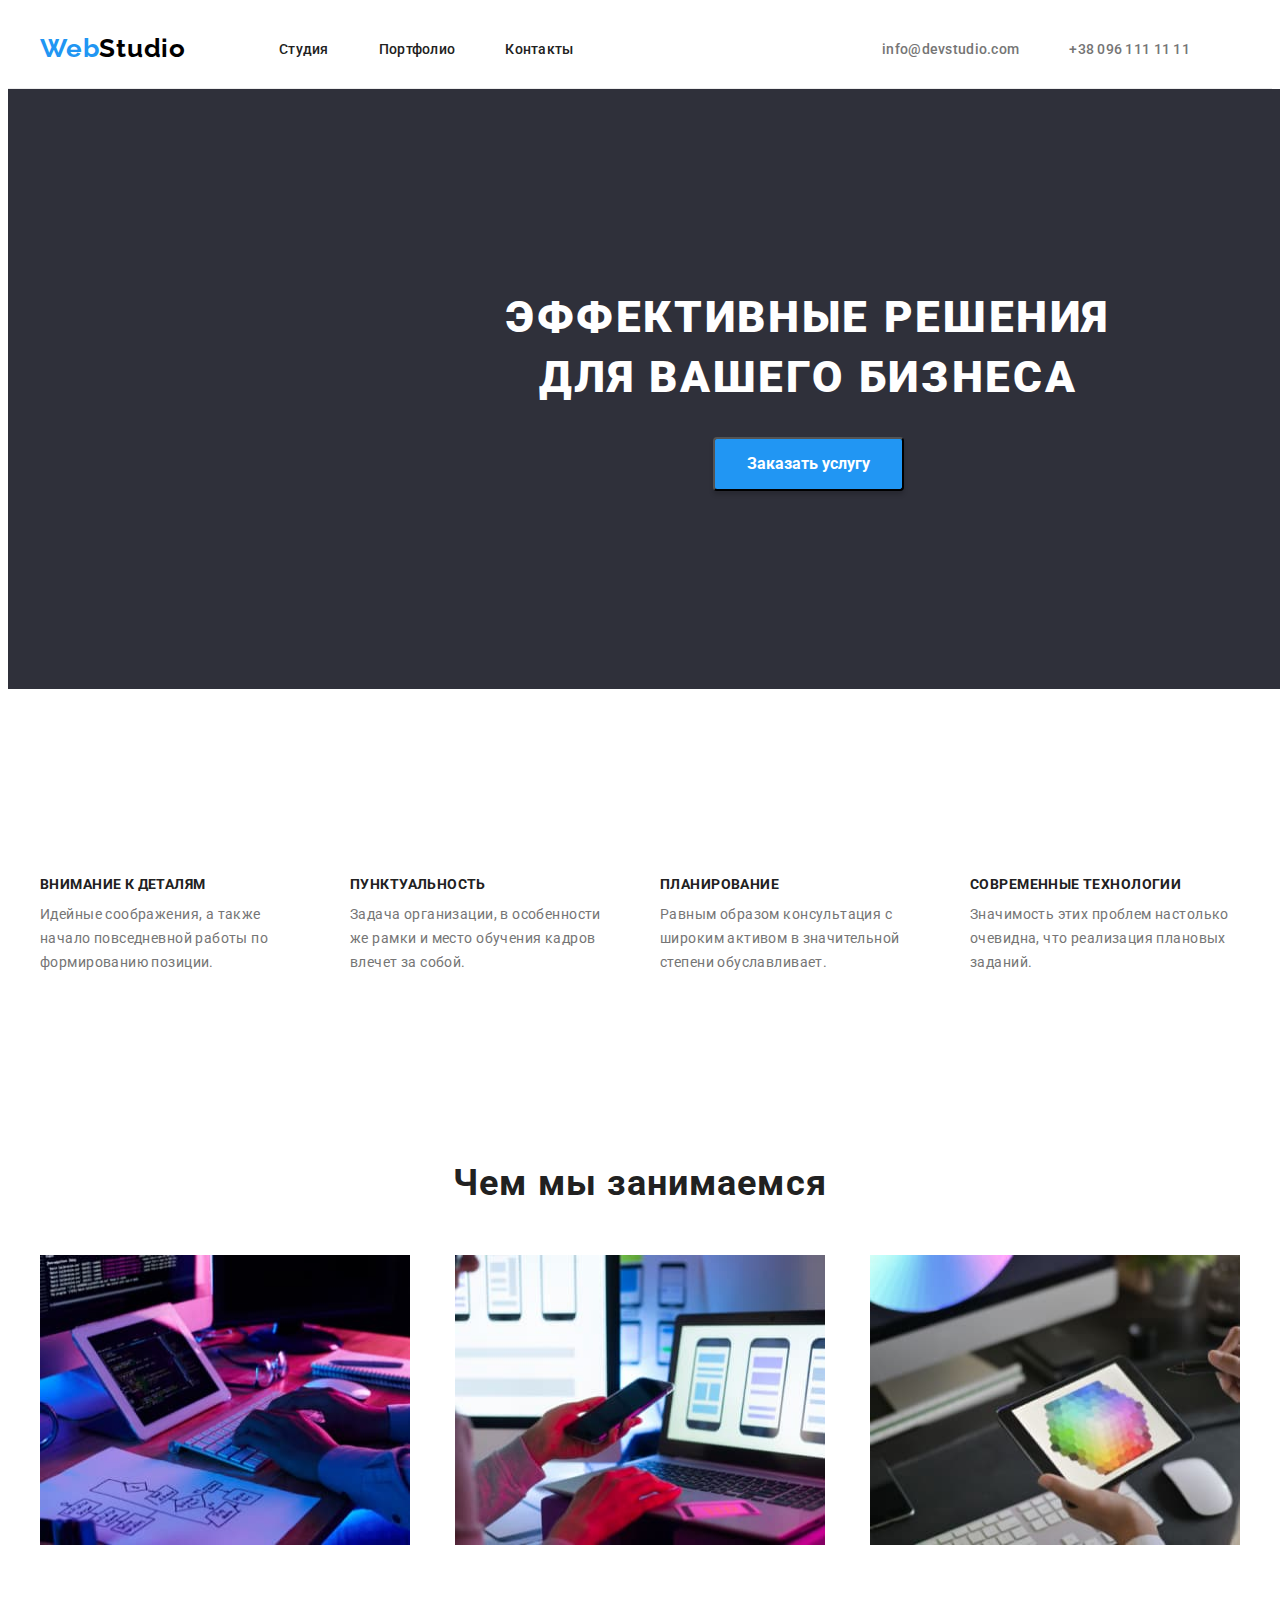
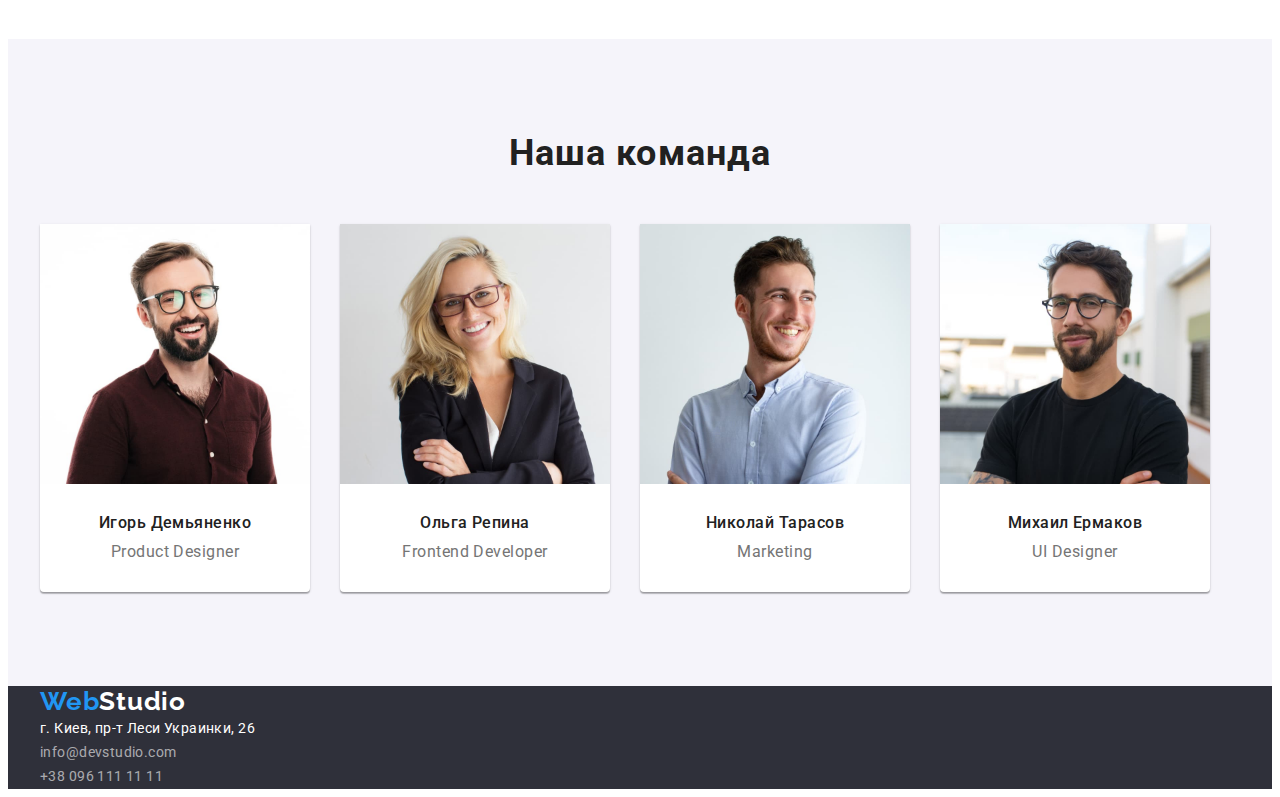
==== index.html @ c3784f4f "add some revisions" ====
<!DOCTYPE html>
<html lang="ru">
  <head>
    <meta charset="UTF-8" />
    <meta http-equiv="X-UA-Compatible" content="IE=edge" />
    <meta name="viewport" content="width=device-width, initial-scale=1.0" />
    <title>Document</title>

    <link rel="preconnect" href="https://fonts.gstatic.com" />
    <link
      href="https://fonts.googleapis.com/css2?family=Raleway:wght@700&family=Roboto:wght@400;500;700&display=swap"
      rel="stylesheet"
    />

    <link
      rel="stylesheet"
      href="https://cdnjs.cloudflare.com/ajax/libs/modern-normalize/1.1.0/modern-normalize.min.css"
      integrity="sha512-wpPYUAdjBVSE4KJnH1VR1HeZfpl1ub8YT/NKx4PuQ5NmX2tKuGu6U/JRp5y+Y8XG2tV+wKQpNHVUX03MfMFn9Q=="
      crossorigin="anonymous"
      referrerpolicy="no-referrer"
    />

    <link rel="stylesheet" href="./css/styles.css" />
  </head>

  <body class="body">
    <!---HEADER-->

    <header class="header">
      <div class="container header-container">
        <nav class="navigation header-content">
          <a class="logo" href="./index.html" lang="en"
            ><span class="logo-part">Web</span>Studio
          </a>

          <ul class="menu list">
            <li class="menu-item">
              <a class="menu-link" href="./index.html"> Студия </a>
            </li>

            <li class="menu-item">
              <a class="menu-link" href="./portfolio.html"> Портфолио </a>
            </li>

            <li class="menu-item">
              <a class="menu-link" href="">Контакты</a>
            </li>
          </ul>

          <ul class="head-info list">
            <li class="head-info-item">
              <a class="head-mail-link link" href="mailto:info@devstudio.com">
                info@devstudio.com
              </a>
            </li>

            <li class="head-info-item">
              <a class="head-tel-link link" href="tel:+380961111111">
                +38 096 111 11 11</a
              >
            </li>
          </ul>
        </nav>
      </div>
    </header>

    <!-- MAIN CONTENT-->
    <main>
      <!--HERO-->
      <section class="hero-container">
        <div class="hero-section">
          <h1 class="hero-title">Эффективные решения для вашего бизнеса</h1>
          <button class="modal-btn" type="button">Заказать услугу</button>
        </div>
      </section>

      <!---ABOUT-->
      <section class="container">
        <div class="upper-section content">
          <ul class="list upper-section-list">
            <li class="upper-section-item">
              <h3 class="title">Внимание к деталям</h3>
              <p class="subtitle">
                Идейные соображения, а также начало повседневной работы по
                формированию позиции.
              </p>
            </li>

            <li class="upper-section-item">
              <h3 class="title">Пунктуальность</h3>
              <p class="subtitle">
                Задача организации, в особенности же рамки и место обучения
                кадров влечет за собой.
              </p>
            </li>

            <li class="upper-section-item">
              <h3 class="title">Планирование</h3>
              <p class="subtitle">
                Равным образом консультация с широким активом в значительной
                степени обуславливает.
              </p>
            </li>

            <li class="upper-section-item">
              <h3 class="title">Современные технологии</h3>
              <p class="subtitle">
                Значимость этих проблем настолько очевидна, что реализация
                плановых заданий.
              </p>
            </li>
          </ul>
        </div>
      </section>

      <section class="container">
        <div class="down-section content">
          <h2 class="main-title">Чем мы занимаемся</h2>

          <ul class="list down-section-list">
            <li class="down-section-item">
              <img
                src="./images/what-we-do/whatwedo-1.jpg"
                alt="человек печатает на клавиатуре"
                width="370"
                height="290"
              />
            </li>

            <li class="down-section-item">
              <img
                src="./images/what-we-do/whatwedo-2.jpg"
                alt="человек работает с телефоном и компьютером"
                width="370"
                height="290"
              />
            </li>

            <li class="down-section-item">
              <img
                src="./images/what-we-do/whatwedo-3.jpg"
                alt="человек выбирает цвет в палитре"
                width="370"
                height="290"
              />
            </li>
          </ul>
        </div>
      </section>

      <!---OUR TEAM SECTION-->

      <section class="container our-team-container">
        <div class="content">
          <h2 class="main-title">Наша команда</h2>
          <ul class="list our-team-section">
            <li class="our-team-item">
              <img
                src="./images/our_team/igor-demyanenko.jpg"
                alt="сотрудник игорь демьяненко"
                width="270"
                height="260"
              />
              <div class="worker-details-container">
                <div>
                  <h3 class="workers-name">Игорь Демьяненко</h3>
                  <p class="work-position">Product Designer</p>
                </div>
              </div>
            </li>
            <li class="our-team-item">
              <img
                src="./images/our_team/olga-repina.jpg"
                alt="сотрудник ольга репина"
                width="270"
                height="260"
              />
              <div class="worker-details-container">
                <div>
                  <h3 class="workers-name">Ольга Репина</h3>
                  <p class="work-position">Frontend Developer</p>
                </div>
              </div>
            </li>
            <li class="our-team-item">
              <img
                src="./images/our_team/nikolai-tarasov.jpg"
                alt="сотрудник николай тарасов"
                width="270"
                height="260"
              />
              <div class="worker-details-container">
                <div>
                  <h3 class="workers-name">Николай Тарасов</h3>
                  <p class="work-position">Marketing</p>
                </div>
              </div>
            </li>

            <li class="our-team-item">
              <img
                src="./images/our_team/mikhail-ermakov.jpg"
                alt="сотрудник михаил ермаков"
                width="270"
                height="260"
              />
              <div class="worker-details-container">
                <div>
                  <h3 class="workers-name">Михаил Ермаков</h3>
                  <p class="work-position">UI Designer</p>
                </div>
              </div>
            </li>
          </ul>
        </div>
      </section>
    </main>

    <footer class="footer container">
      <div class="footer-content">
        <a class="footer-logo logo" href="./index.html" lang="en">
          <span class="logo-part">Web</span>Studio
        </a>
        <address>
          <ul class="info list">
            <li>
              <a
                class="footer-adress-link link"
                href="https://goo.gl/maps/RriFzFvJcHyVF99A9"
                target="_blank"
                rel="noopener noreferrer"
              >
                г. Киев, пр-т Леси Украинки, 26
              </a>
            </li>
            <li>
              <a class="footer-mail-link link" href="mailto:info@devstudio.com">
                info@devstudio.com
              </a>
            </li>
            <li>
              <a class="footer-tel-link link" href="tel:+380961111111">
                +38 096 111 11 11
              </a>
            </li>
          </ul>
        </address>
      </div>
    </footer>
  </body>
</html>
---- css/styles.css ----
:root {
  --accent-color: #2196f3;
  --main-font: "Roboto", sans-serif;
  --secondary-font: "Raleway", sans-serif;
}

/* ======= FOR ALL LINKS AND LISTS ====== */

.link {
  text-decoration: none;
  font-style: normal;
}

.list {
  list-style: none;
}

h1,
h2,
h3,
h4,
h5,
h6,
p {
  margin-top: 0;
  margin-bottom: 0;
}

ul,
ol {
  margin-top: 0;
  margin-bottom: 0;
  padding-left: 0;
}

img {
  display: block;
}

/* ======= END FOR ALL LINKS AND LISTS ====== */

/* ======== BODY ========= */

.body {
  font-family: var(--main-font);
  color: #212121;
}

.container {
  display: flex;
  justify-content: center;
  width: 100%;
}

.content,
.footer-content,
.header-content {
  width: 1200px;
  padding-left: 15px;
  padding-right: 15px;
}

.content {
  padding: 94px 0;
}

/* ======== HEADER SECTION ======== */

.header-container {
  display: flex;
  align-items: center;
  border-bottom: 1px solid #ececec;
}

.navigation {
  display: flex;
  align-items: center;
  width: 1200px;
  height: 80px;
  padding-left: 15px;
  padding-right: 15px;
}

.menu {
  display: flex;
  align-items: center;
}

.logo {
  font-family: var(--secondary-font);
  font-weight: bold;
  font-size: 26px;
  line-height: 1.19;
  letter-spacing: 0.03em;
  text-decoration: none;
  color: black;
  margin-right: 93px;
}

.logo-part {
  color: var(--accent-color);
}

.menu-item:not(:last-child) {
  list-style: none;
  margin-right: 50px;
}

.menu-link {
  font-family: var(--main-font);
  font-weight: 500;
  font-size: 14px;
  line-height: 1.14;
  letter-spacing: 0.02em;
  text-decoration: none;
  color: #212121;
}

.menu-link:hover,
.menu-link:focus {
  color: var(--accent-color);
}

.active-link {
  color: var(--accent-color);
}

.head-info {
  list-style: none;
  display: flex;
  align-items: center;
  margin-left: auto;
}

.head-info-item {
  margin-right: 50px;
}

.head-mail-link {
  font-family: var(--main-font);
  font-weight: 500;
  font-size: 14px;
  line-height: 1.14;
  letter-spacing: 0.02em;
  color: #757575;
  margin-left: auto;
}

.head-tel-link {
  font-family: var(--main-font);
  font-weight: 500;
  font-size: 14px;
  line-height: 1.14;
  letter-spacing: 0.02em;
  color: #757575;
}

.head-tel-link:hover,
.head-tel-link:focus {
  color: var(--accent-color);
}

.head-mail-link:hover,
.head-mail-link:focus {
  color: var(--accent-color);
}

/* ======== END HEADER SECTION ======== */

/* ========= MAIN CONTENT SECTION ========= */

/* HERO SECTION*/
.hero-container {
  display: flex;
  align-items: center;
  justify-content: center;
  background-color: #2f303a;
  width: 1600px;
  height: 600px;
}

.hero-title {
  font-family: var(--main-font);
  font-weight: 900;
  font-size: 44px;
  line-height: 60px;
  text-align: center;
  letter-spacing: 0.06em;
  text-transform: uppercase;
  color: #ffff;
}

.hero-section {
  display: flex;
  justify-content: center;
  flex-wrap: wrap;
  width: 696px;
}
.modal-btn {
  font-family: var(--main-font);
  font-weight: bold;
  font-size: 16px;
  line-height: 1.87;
  color: #ffff;
  background-color: var(--accent-color);
  cursor: pointer;
  background: #2196f3;
  box-shadow: 0px 4px 4px rgba(0, 0, 0, 0.15);
  border-radius: 4px;
  padding: 10px 32px;
  margin-top: 30px;
}

.modal-btn:hover,
.modal-btn:focus {
  background: #188ce8;
  box-shadow: 0px 4px 4px rgba(0, 0, 0, 0.15);
  border-radius: 4px;
}

/* END HERO SECTION*/

/*  ABOUT SECTION  */

.upper-section-list {
  display: flex;
  justify-content: space-between;
  padding-top: 94px;
}

.upper-section-item {
  width: 270px;
}
.down-section-list {
  display: flex;
  justify-content: space-between;
}

.down-section-item {
  margin-top: 50px;
}

.title {
  font-family: var(--main-font);
  font-weight: bold;
  font-size: 14px;
  line-height: 1.14;
  letter-spacing: 0.03em;
  text-transform: uppercase;
  color: #212121;
}

.subtitle {
  font-family: var(--main-font);
  font-size: 14px;
  line-height: 1.71;
  letter-spacing: 0.03em;
  color: #757575;
  margin-top: 10px;
}

/* END ABOUT SECTION  */

/* OUR TEAM SECTION */

.our-team-section {
  display: flex;
  justify-content: center;
}

.our-team-container {
  background-color: #f5f4fa;
}

.our-team-item {
  margin-top: 50px;
  margin-right: 30px;
  background: #ffffff;
  box-shadow: 0px 1px 3px rgba(0, 0, 0, 0.12), 0px 1px 1px rgba(0, 0, 0, 0.14),
    0px 2px 1px rgba(0, 0, 0, 0.2);
  border-radius: 0px 0px 4px 4px;
}

.worker-details-container {
  display: flex;
  justify-content: center;
  align-items: center;
  height: 108px;
}

.main-title {
  font-family: var(--main-font);
  font-weight: bold;
  font-size: 36px;
  line-height: 1.16;
  text-align: center;
  letter-spacing: 0.03em;
  color: #212121;
}

.workers-name {
  font-family: var(--main-font);
  font-weight: 500;
  font-size: 16px;
  line-height: 1.18;
  text-align: center;
  letter-spacing: 0.03em;
  color: #212121;
}

.work-position {
  font-family: var(--main-font);
  font-size: 16px;
  line-height: 1.18;
  text-align: center;
  letter-spacing: 0.03em;

  color: #757575;
  margin-top: 10px;
}

/* END OUR TEAM SECTION */

/* ========= END MAIN CONTENT SECTION ========= */

/* ========= FOOTER SECTION ============ */

.footer {
  background-color: #2f303a;
}

.footer-logo {
  color: #ffff;
}

.footer-adress-link {
  font-family: var(--main-font);
  font-size: 14px;
  line-height: 1.71;
  letter-spacing: 0.03em;
  color: #ffff;
}

.footer-mail-link,
.footer-tel-link {
  font-family: var(--main-font);
  font-size: 14px;
  line-height: 1.71;
  letter-spacing: 0.03em;
  color: rgba(255, 255, 255, 0.6);
}

/* ========= END FOOTER SECTION ============ */

/*------ PORTFOLIO ------*/

.filter-btn {
  font-family: var(--main-font);
  font-weight: 500;
  font-size: 16px;
  line-height: 1.62;
  text-align: center;
  letter-spacing: 0.03em;
  color: #212121;
  background-color: #f5f4fa;
  cursor: pointer;
}

.filter-btn:hover,
.filter-btn:focus {
  background: #188ce8;
  box-shadow: 0px 3px 1px rgba(0, 0, 0, 0.1), 0px 1px 2px rgba(0, 0, 0, 0.08),
    0px 2px 2px rgba(0, 0, 0, 0.12);
  border-radius: 4px;
  color: #ffff;
}

.project-title {
  font-family: var(--main-font);
  font-weight: bold;
  font-size: 18px;
  line-height: 2;
  letter-spacing: 0.06em;
  color: #212121;
}

.project-category {
  font-family: var(--main-font);
  font-size: 16px;
  line-height: 1.87;
  letter-spacing: 0.03em;
  color: #757575;
}

/*------ END PORTFOLIO ------*/
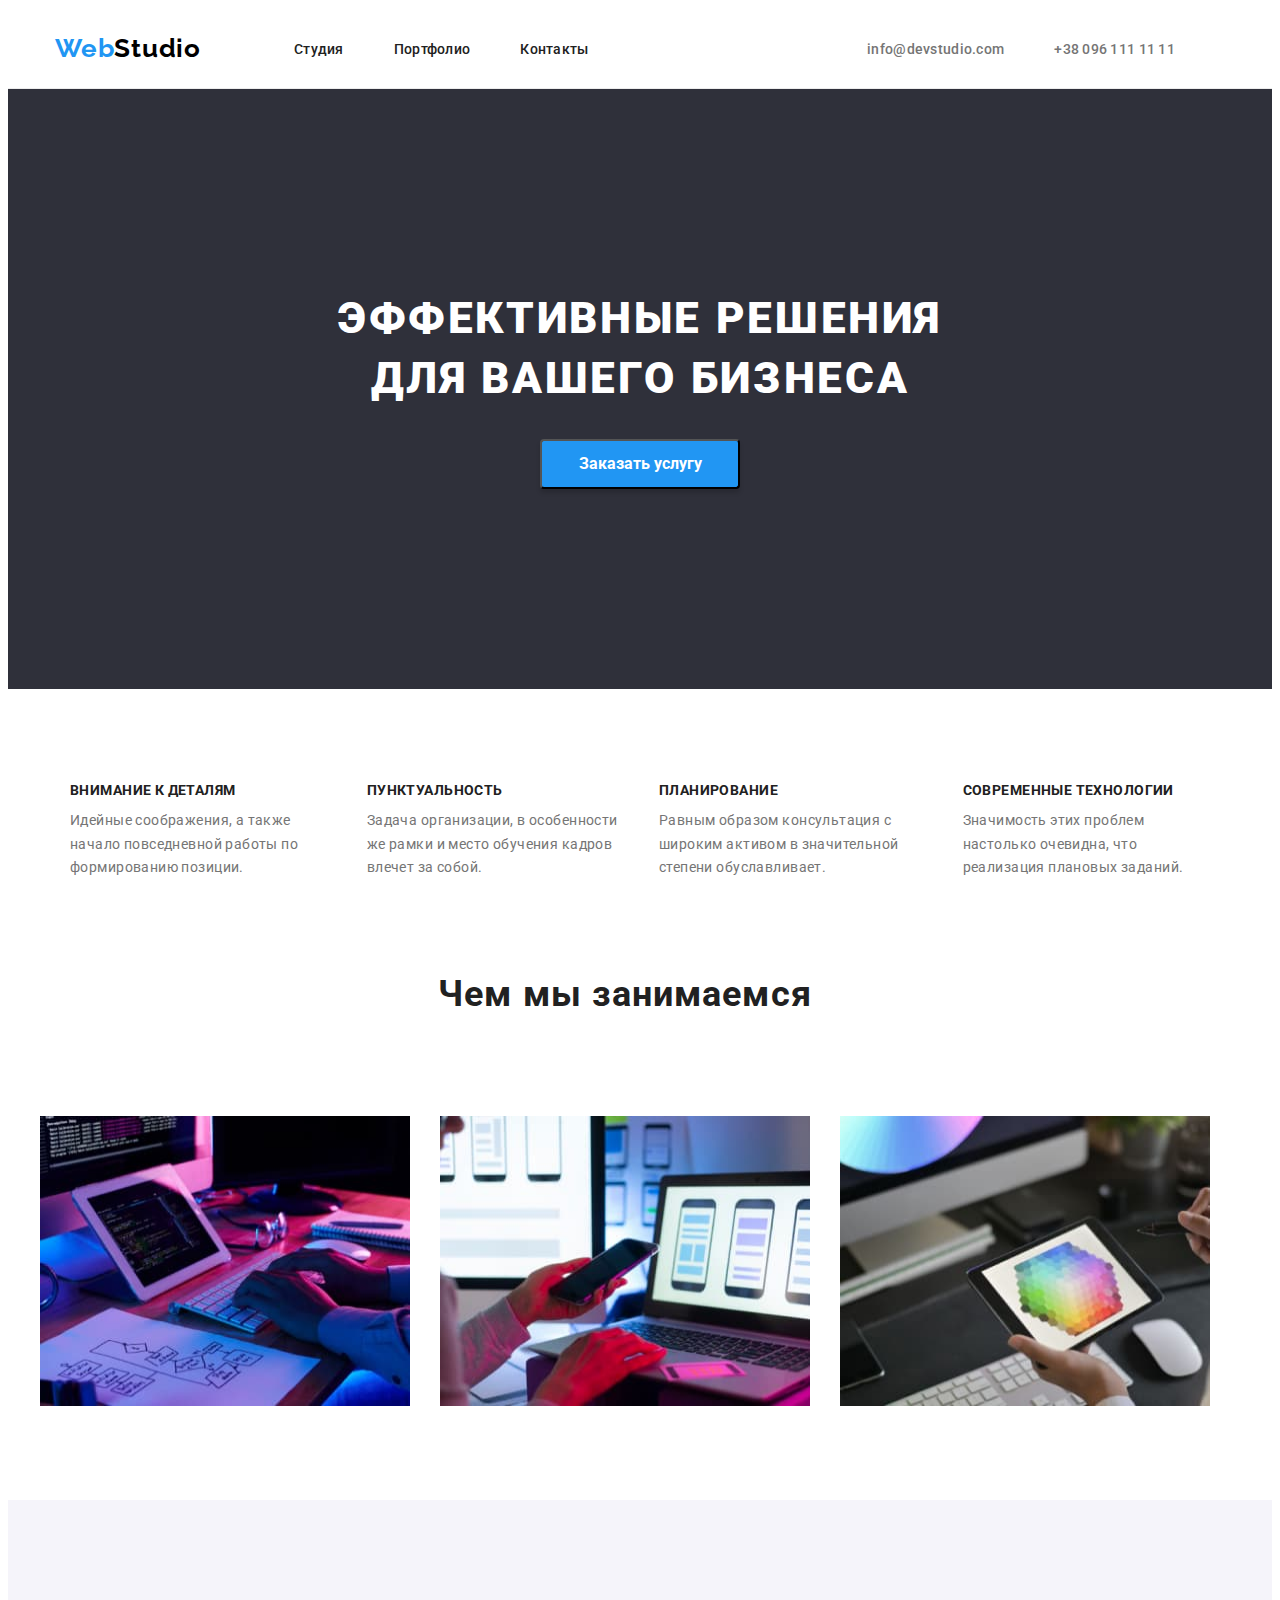
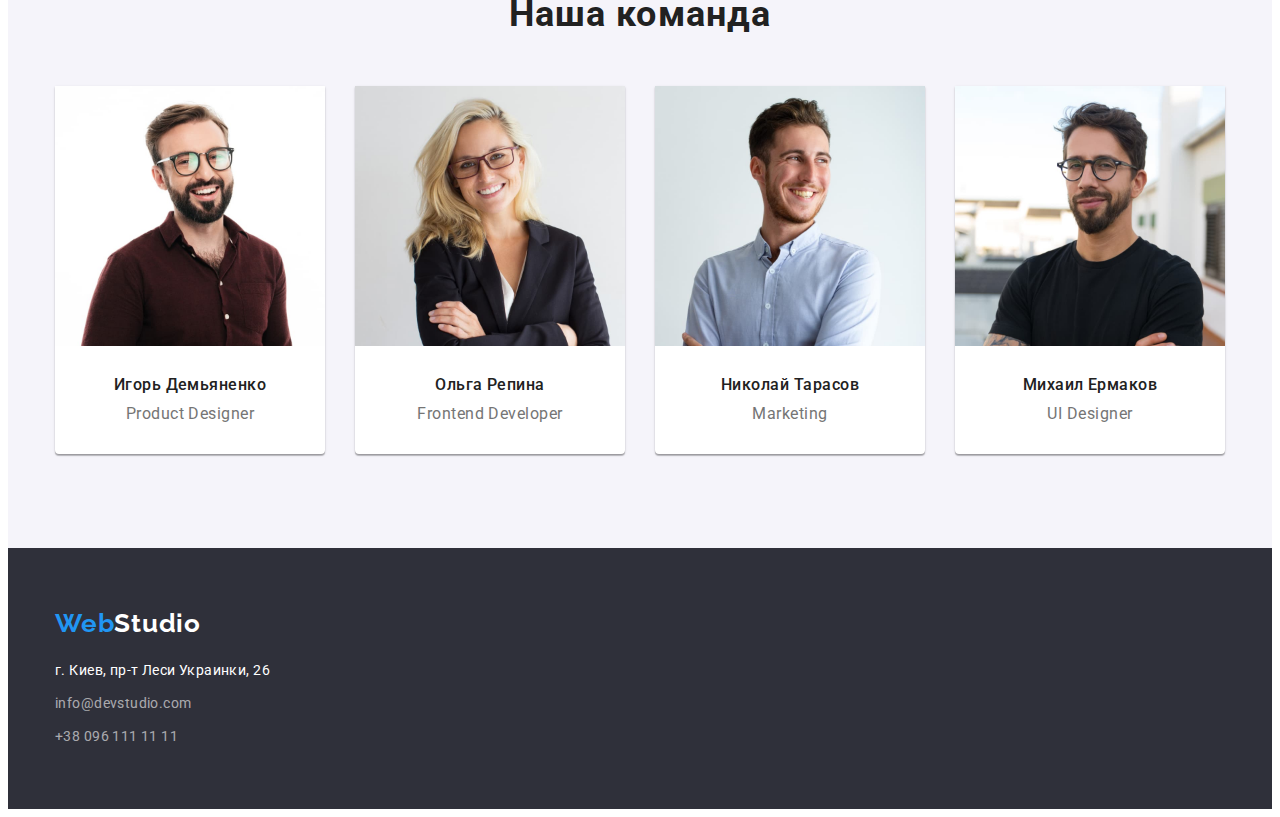
==== commit 8b39b5fc: "hw3 is done" ====
--- a/index.html
+++ b/index.html
@@ -28,7 +28,7 @@
 
     <header class="header">
       <div class="container header-container">
-        <nav class="navigation header-content">
+        <nav class="navigation">
           <a class="logo" href="./index.html" lang="en"
             ><span class="logo-part">Web</span>Studio
           </a>
@@ -67,17 +67,21 @@
     <!-- MAIN CONTENT-->
     <main>
       <!--HERO-->
-      <section class="hero-container">
-        <div class="hero-section">
+      <section class="hero">
+        <div class="container">
           <h1 class="hero-title">Эффективные решения для вашего бизнеса</h1>
           <button class="modal-btn" type="button">Заказать услугу</button>
         </div>
       </section>
 
       <!---ABOUT-->
-      <section class="container">
-        <div class="upper-section content">
-          <ul class="list upper-section-list">
+      <section class="about-section">
+
+        <div class="container">
+
+
+          <div class="upper-section">
+           <ul class="list upper-section-list">
             <li class="upper-section-item">
               <h3 class="title">Внимание к деталям</h3>
               <p class="subtitle">
@@ -102,19 +106,21 @@
               </p>
             </li>
 
-            <li class="upper-section-item">
-              <h3 class="title">Современные технологии</h3>
-              <p class="subtitle">
-                Значимость этих проблем настолько очевидна, что реализация
-                плановых заданий.
-              </p>
-            </li>
-          </ul>
+             <li class="upper-section-item">
+               <h3 class="title">Современные технологии</h3>
+               <p class="subtitle">
+                 Значимость этих проблем настолько очевидна, что реализация
+                плановых заданий.</p>
+              </li>
+            </ul>
+
+          </div>
+        
         </div>
       </section>
 
       <section class="container">
-        <div class="down-section content">
+        <div class="down-section ">
           <h2 class="main-title">Чем мы занимаемся</h2>
 
           <ul class="list down-section-list">
@@ -148,12 +154,16 @@
         </div>
       </section>
 
+        </div>
+       
+
       <!---OUR TEAM SECTION-->
 
-      <section class="container our-team-container">
-        <div class="content">
+      <section class="our-team-section">
+        <div class="container our-team-content">
+          
           <h2 class="main-title">Наша команда</h2>
-          <ul class="list our-team-section">
+          <ul class="list our-team-list">
             <li class="our-team-item">
               <img
                 src="./images/our_team/igor-demyanenko.jpg"
@@ -216,14 +226,14 @@
       </section>
     </main>
 
-    <footer class="footer container">
-      <div class="footer-content">
+    <footer class="footer">
+      <div class="container footer-content">
         <a class="footer-logo logo" href="./index.html" lang="en">
           <span class="logo-part">Web</span>Studio
         </a>
         <address>
-          <ul class="info list">
-            <li>
+          <ul class="footer-list list">
+            <li class="footer-item">
               <a
                 class="footer-adress-link link"
                 href="https://goo.gl/maps/RriFzFvJcHyVF99A9"
@@ -233,12 +243,12 @@
                 г. Киев, пр-т Леси Украинки, 26
               </a>
             </li>
-            <li>
+            <li class="footer-item">
               <a class="footer-mail-link link" href="mailto:info@devstudio.com">
                 info@devstudio.com
               </a>
             </li>
-            <li>
+            <li class="footer-item">
               <a class="footer-tel-link link" href="tel:+380961111111">
                 +38 096 111 11 11
               </a>
--- a/css/styles.css
+++ b/css/styles.css
@@ -2,6 +2,8 @@
   --accent-color: #2196f3;
   --main-font: "Roboto", sans-serif;
   --secondary-font: "Raleway", sans-serif;
+  --secondary-color: #ffff;
+
 }
 
 /* ======= FOR ALL LINKS AND LISTS ====== */
@@ -28,9 +30,9 @@
 
 ul,
 ol {
-  margin-top: 0;
-  margin-bottom: 0;
-  padding-left: 0;
+  list-style-type: none;
+  margin: 0;
+  padding: 0;
 }
 
 img {
@@ -47,29 +49,27 @@
 }
 
 .container {
-  display: flex;
-  justify-content: center;
-  width: 100%;
-}
-
-.content,
-.footer-content,
-.header-content {
-  width: 1200px;
+    width: 1200px;
   padding-left: 15px;
   padding-right: 15px;
-}
-
-.content {
-  padding: 94px 0;
-}
+  margin-right: auto;
+  margin-left: auto;
+  
+}
+
+
+
 
 /* ======== HEADER SECTION ======== */
 
+.header {
+ border-bottom: 1px solid #ececec;
+}
+
+
 .header-container {
   display: flex;
   align-items: center;
-  border-bottom: 1px solid #ececec;
 }
 
 .navigation {
@@ -77,8 +77,8 @@
   align-items: center;
   width: 1200px;
   height: 80px;
-  padding-left: 15px;
-  padding-right: 15px;
+  padding: 0 15px;
+
 }
 
 .menu {
@@ -102,7 +102,6 @@
 }
 
 .menu-item:not(:last-child) {
-  list-style: none;
   margin-right: 50px;
 }
 
@@ -170,45 +169,47 @@
 /* ========= MAIN CONTENT SECTION ========= */
 
 /* HERO SECTION*/
-.hero-container {
-  display: flex;
-  align-items: center;
-  justify-content: center;
+.hero {
+  
   background-color: #2f303a;
-  width: 1600px;
-  height: 600px;
+  
+  padding: 200px 0;
 }
 
 .hero-title {
   font-family: var(--main-font);
   font-weight: 900;
   font-size: 44px;
-  line-height: 60px;
+  line-height: 1.36;
   text-align: center;
   letter-spacing: 0.06em;
   text-transform: uppercase;
-  color: #ffff;
-}
-
-.hero-section {
-  display: flex;
-  justify-content: center;
-  flex-wrap: wrap;
-  width: 696px;
-}
+  color: var(--secondary-color);
+  max-width: 696px;
+  margin-left: auto;
+  margin-right: auto;
+  margin-bottom: 30px;
+}
+
+
 .modal-btn {
+  display: block;
   font-family: var(--main-font);
   font-weight: bold;
   font-size: 16px;
   line-height: 1.87;
-  color: #ffff;
+  color: var(--secondary-color);
   background-color: var(--accent-color);
   cursor: pointer;
   background: #2196f3;
   box-shadow: 0px 4px 4px rgba(0, 0, 0, 0.15);
   border-radius: 4px;
-  padding: 10px 32px;
-  margin-top: 30px;
+  width: 200px;
+  height: 50px;
+  text-align: center;
+  margin: 0 auto;
+  
+  
 }
 
 .modal-btn:hover,
@@ -222,14 +223,28 @@
 
 /*  ABOUT SECTION  */
 
+.about-section {
+padding: 94px 0;
+}
+
+.upper-section {
+ max-width: 1170px;
+}
+
 .upper-section-list {
   display: flex;
   justify-content: space-between;
-  padding-top: 94px;
+ 
 }
 
 .upper-section-item {
-  width: 270px;
+  margin-left: 30px;
+ 
+}
+
+.down-section {
+  max-width: 1170px;
+
 }
 .down-section-list {
   display: flex;
@@ -238,6 +253,8 @@
 
 .down-section-item {
   margin-top: 50px;
+  margin-bottom: 94px;
+  
 }
 
 .title {
@@ -264,18 +281,24 @@
 /* OUR TEAM SECTION */
 
 .our-team-section {
-  display: flex;
-  justify-content: center;
-}
-
-.our-team-container {
+  padding: 94px 0;
   background-color: #f5f4fa;
 }
 
+.our-team-content {
+  max-width: 1170px;
+}
+
+.our-team-list {
+  display: flex;
+  justify-content: space-between;
+  
+}
+
+
+
 .our-team-item {
-  margin-top: 50px;
-  margin-right: 30px;
-  background: #ffffff;
+  background: var(--secondary-color);
   box-shadow: 0px 1px 3px rgba(0, 0, 0, 0.12), 0px 1px 1px rgba(0, 0, 0, 0.14),
     0px 2px 1px rgba(0, 0, 0, 0.2);
   border-radius: 0px 0px 4px 4px;
@@ -296,6 +319,7 @@
   text-align: center;
   letter-spacing: 0.03em;
   color: #212121;
+  margin-bottom: 50px;
 }
 
 .workers-name {
@@ -329,17 +353,37 @@
   background-color: #2f303a;
 }
 
+.footer-content {
+  padding: 60px 15px;
+  max-width: 1170px;
+}
+
 .footer-logo {
-  color: #ffff;
-}
+  color:var(--secondary-color);
+ 
+}
+
+.footer-list {
+  margin-top: 20px;
+}
+
+.footer-item:not(:last-child){
+  margin-bottom: 9px;
+}
+
+
+
+
 
 .footer-adress-link {
   font-family: var(--main-font);
   font-size: 14px;
   line-height: 1.71;
   letter-spacing: 0.03em;
-  color: #ffff;
-}
+  color:var(--secondary-color);
+  
+}
+
 
 .footer-mail-link,
 .footer-tel-link {
@@ -348,11 +392,28 @@
   line-height: 1.71;
   letter-spacing: 0.03em;
   color: rgba(255, 255, 255, 0.6);
+  
 }
 
 /* ========= END FOOTER SECTION ============ */
 
 /*------ PORTFOLIO ------*/
+
+.main-content {
+  padding: 94px 0;
+}
+
+.tabs-list {
+  display: flex;
+  margin: 0 auto;
+  margin-bottom: 56px;
+  justify-content: center;
+  text-align: center;
+}
+
+.tabs-item {
+  border-radius: 4px;
+}
 
 .filter-btn {
   font-family: var(--main-font);
@@ -364,7 +425,16 @@
   color: #212121;
   background-color: #f5f4fa;
   cursor: pointer;
-}
+  box-shadow: 0px 3px 1px rgba(0, 0, 0, 0.1), 0px 1px 2px rgba(0, 0, 0, 0.08), 0px 2px 2px rgba(0, 0, 0, 0.12);
+  border-radius: 4px;
+  border: none;
+  padding: 6px 22px;
+}
+
+.tabs-item:not(:last-child) {
+margin-right: 8px;
+}
+
 
 .filter-btn:hover,
 .filter-btn:focus {
@@ -372,7 +442,27 @@
   box-shadow: 0px 3px 1px rgba(0, 0, 0, 0.1), 0px 1px 2px rgba(0, 0, 0, 0.08),
     0px 2px 2px rgba(0, 0, 0, 0.12);
   border-radius: 4px;
-  color: #ffff;
+  color:var(--secondary-color);
+ 
+}
+
+.projects-list{
+  display: flex;
+  flex-wrap: wrap;
+  justify-content: space-between;
+  margin-bottom: -30px;
+}
+
+.project-item {
+  margin-bottom: 30px;
+  
+}
+
+.project-details {
+  height: 110px;
+  border: 1px solid #EEEEEE;
+  padding: 20px 24px;
+
 }
 
 .project-title {
@@ -382,6 +472,7 @@
   line-height: 2;
   letter-spacing: 0.06em;
   color: #212121;
+  
 }
 
 .project-category {
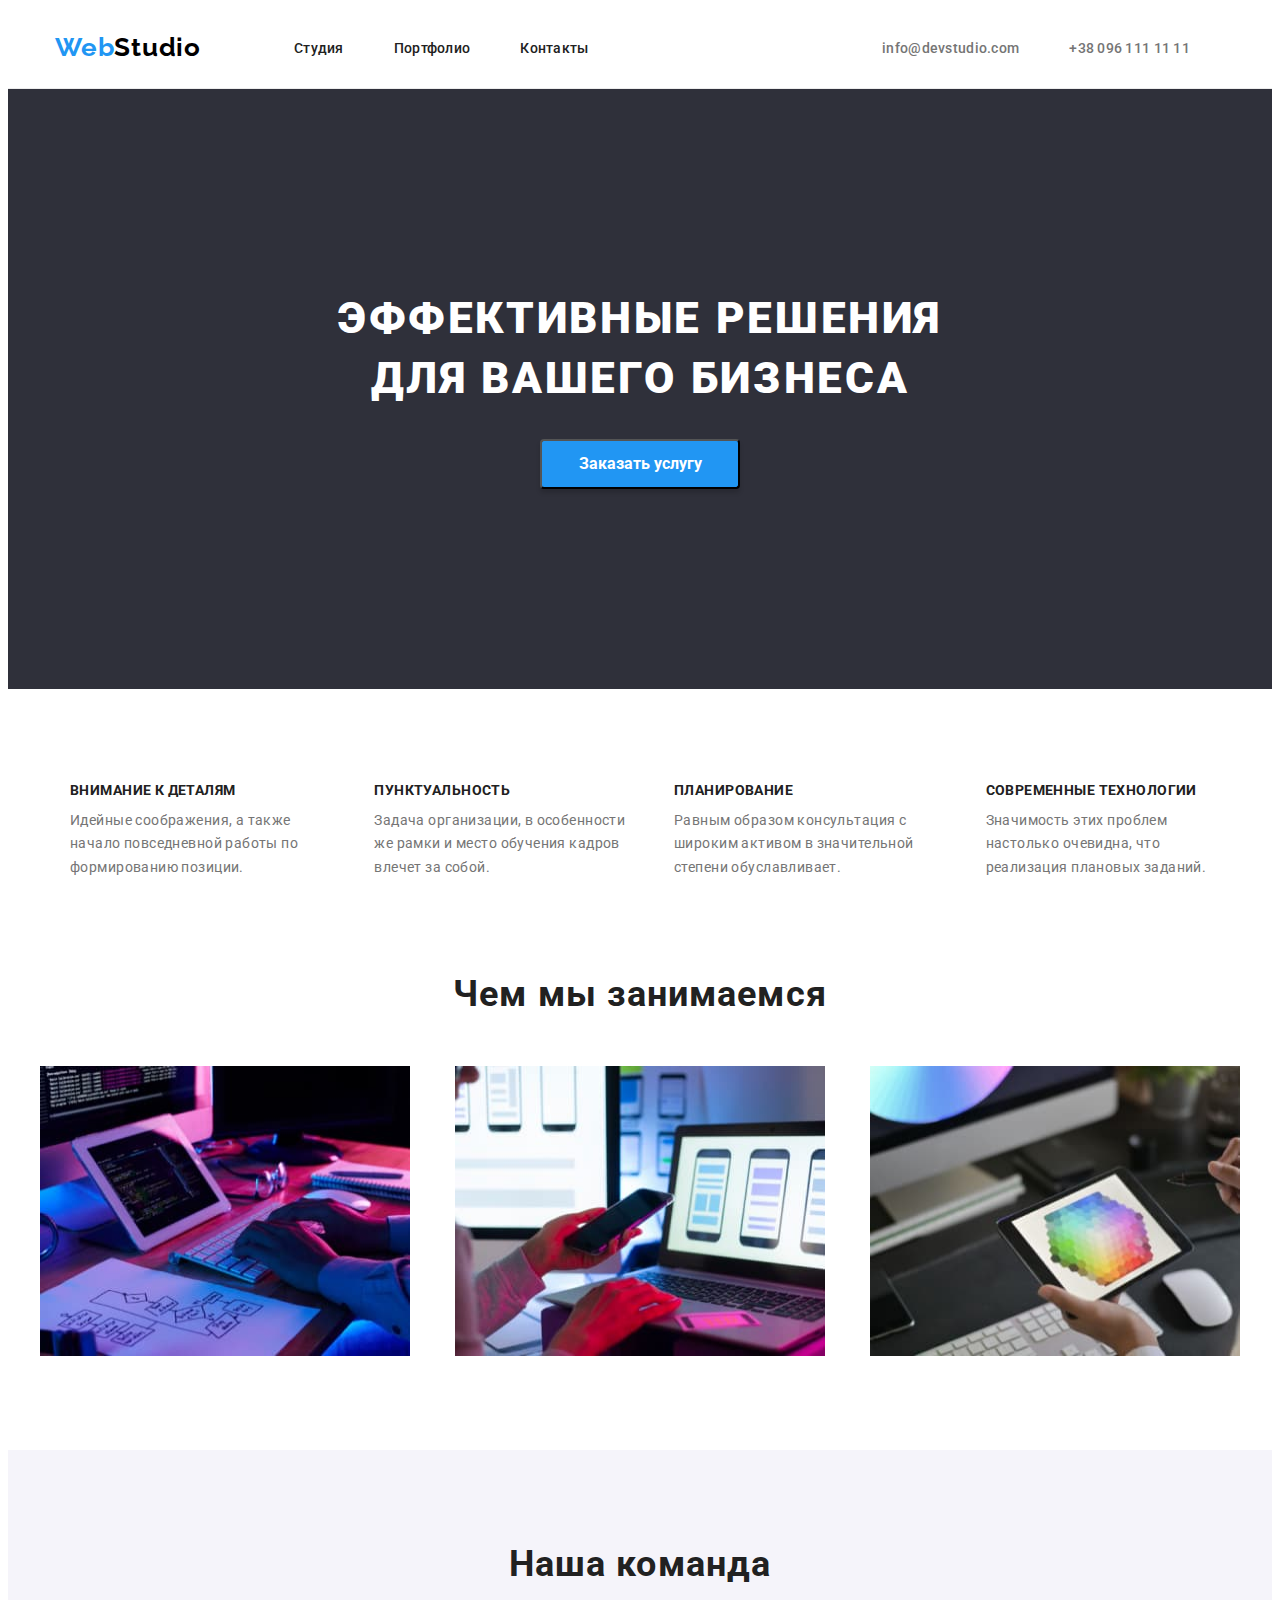
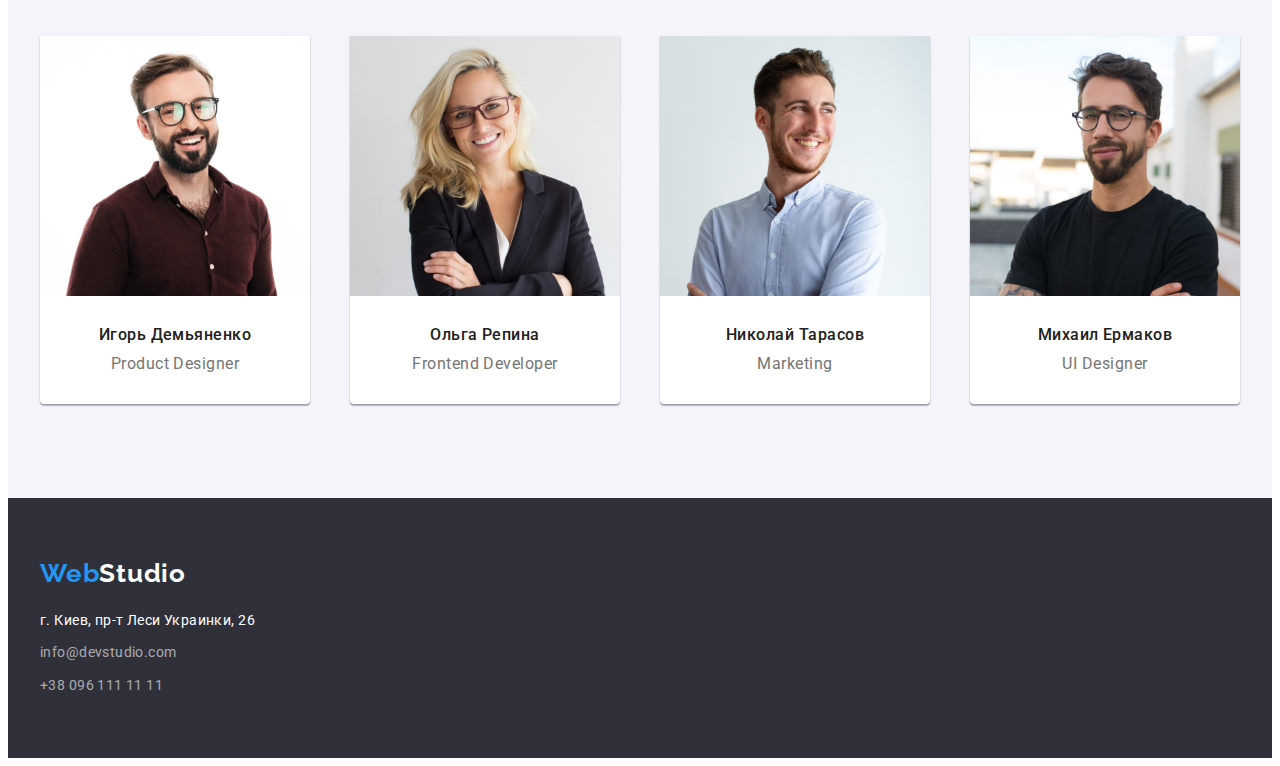
==== commit f165f45e: "hw3 fixed" ====
--- a/index.html
+++ b/index.html
@@ -8,7 +8,7 @@
 
     <link rel="preconnect" href="https://fonts.gstatic.com" />
     <link
-      href="https://fonts.googleapis.com/css2?family=Raleway:wght@700&family=Roboto:wght@400;500;700&display=swap"
+      href="https://fonts.googleapis.com/css2?family=Raleway:wght@700&family=Roboto:wght@400;500;700;900&display=swap"
       rel="stylesheet"
     />
 
@@ -47,7 +47,11 @@
             </li>
           </ul>
 
-          <ul class="head-info list">
+         
+        </nav>
+
+
+           <ul class="head-info-list list">
             <li class="head-info-item">
               <a class="head-mail-link link" href="mailto:info@devstudio.com">
                 info@devstudio.com
@@ -60,7 +64,11 @@
               >
             </li>
           </ul>
-        </nav>
+
+
+        
+
+        
       </div>
     </header>
 
@@ -75,13 +83,10 @@
       </section>
 
       <!---ABOUT-->
-      <section class="about-section">
-
-        <div class="container">
-
-
-          <div class="upper-section">
-           <ul class="list upper-section-list">
+      <section class="about-section content-section">
+
+       <div class="container">
+         <ul class="list upper-section-list">
             <li class="upper-section-item">
               <h3 class="title">Внимание к деталям</h3>
               <p class="subtitle">
@@ -114,14 +119,14 @@
               </li>
             </ul>
 
-          </div>
-        
-        </div>
-      </section>
-
-      <section class="container">
-        <div class="down-section ">
-          <h2 class="main-title">Чем мы занимаемся</h2>
+
+       </div>
+        
+      </section>
+
+      <section class="content-section">
+        <div class="container">
+           <h2 class="main-title">Чем мы занимаемся</h2>
 
           <ul class="list down-section-list">
             <li class="down-section-item">
@@ -151,18 +156,21 @@
               />
             </li>
           </ul>
-        </div>
-      </section>
 
         </div>
        
+         
+        
+      </section>
+
+        </div>
+       
 
       <!---OUR TEAM SECTION-->
 
-      <section class="our-team-section">
-        <div class="container our-team-content">
-          
-          <h2 class="main-title">Наша команда</h2>
+      <section class="our-team-section content-section ">
+        <div class="container">
+           <h2 class="main-title">Наша команда</h2>
           <ul class="list our-team-list">
             <li class="our-team-item">
               <img
@@ -172,10 +180,10 @@
                 height="260"
               />
               <div class="worker-details-container">
-                <div>
+                
                   <h3 class="workers-name">Игорь Демьяненко</h3>
                   <p class="work-position">Product Designer</p>
-                </div>
+                
               </div>
             </li>
             <li class="our-team-item">
@@ -186,10 +194,10 @@
                 height="260"
               />
               <div class="worker-details-container">
-                <div>
+                
                   <h3 class="workers-name">Ольга Репина</h3>
                   <p class="work-position">Frontend Developer</p>
-                </div>
+                
               </div>
             </li>
             <li class="our-team-item">
@@ -200,10 +208,10 @@
                 height="260"
               />
               <div class="worker-details-container">
-                <div>
+                
                   <h3 class="workers-name">Николай Тарасов</h3>
                   <p class="work-position">Marketing</p>
-                </div>
+                
               </div>
             </li>
 
@@ -215,19 +223,23 @@
                 height="260"
               />
               <div class="worker-details-container">
-                <div>
+                
                   <h3 class="workers-name">Михаил Ермаков</h3>
                   <p class="work-position">UI Designer</p>
-                </div>
-              </div>
-            </li>
-          </ul>
-        </div>
+                
+              </div>
+            </li>
+          </ul>
+        
+
+        </div>
+          
+         
       </section>
     </main>
 
     <footer class="footer">
-      <div class="container footer-content">
+      <div class="container">
         <a class="footer-logo logo" href="./index.html" lang="en">
           <span class="logo-part">Web</span>Studio
         </a>
--- a/css/styles.css
+++ b/css/styles.css
@@ -57,6 +57,11 @@
   
 }
 
+.content-section {
+  padding-bottom: 94px;
+
+}
+
 
 
 
@@ -64,6 +69,7 @@
 
 .header {
  border-bottom: 1px solid #ececec;
+ padding: 24px 0 25px 0;
 }
 
 
@@ -75,8 +81,8 @@
 .navigation {
   display: flex;
   align-items: center;
-  width: 1200px;
-  height: 80px;
+  width: 100%;
+ 
   padding: 0 15px;
 
 }
@@ -124,7 +130,8 @@
   color: var(--accent-color);
 }
 
-.head-info {
+
+.head-info-list {
   list-style: none;
   display: flex;
   align-items: center;
@@ -152,6 +159,7 @@
   line-height: 1.14;
   letter-spacing: 0.02em;
   color: #757575;
+  white-space: nowrap;
 }
 
 .head-tel-link:hover,
@@ -227,9 +235,7 @@
 padding: 94px 0;
 }
 
-.upper-section {
- max-width: 1170px;
-}
+
 
 .upper-section-list {
   display: flex;
@@ -242,20 +248,13 @@
  
 }
 
-.down-section {
-  max-width: 1170px;
-
-}
+
 .down-section-list {
   display: flex;
   justify-content: space-between;
 }
 
-.down-section-item {
-  margin-top: 50px;
-  margin-bottom: 94px;
-  
-}
+
 
 .title {
   font-family: var(--main-font);
@@ -265,6 +264,7 @@
   letter-spacing: 0.03em;
   text-transform: uppercase;
   color: #212121;
+  
 }
 
 .subtitle {
@@ -285,9 +285,6 @@
   background-color: #f5f4fa;
 }
 
-.our-team-content {
-  max-width: 1170px;
-}
 
 .our-team-list {
   display: flex;
@@ -305,10 +302,8 @@
 }
 
 .worker-details-container {
-  display: flex;
-  justify-content: center;
-  align-items: center;
-  height: 108px;
+  padding: 30px 0;
+
 }
 
 .main-title {
@@ -351,12 +346,11 @@
 
 .footer {
   background-color: #2f303a;
-}
-
-.footer-content {
   padding: 60px 15px;
-  max-width: 1170px;
-}
+
+}
+
+
 
 .footer-logo {
   color:var(--secondary-color);
@@ -406,7 +400,7 @@
 .tabs-list {
   display: flex;
   margin: 0 auto;
-  margin-bottom: 56px;
+  margin-bottom: 50px;
   justify-content: center;
   text-align: center;
 }
@@ -425,7 +419,6 @@
   color: #212121;
   background-color: #f5f4fa;
   cursor: pointer;
-  box-shadow: 0px 3px 1px rgba(0, 0, 0, 0.1), 0px 1px 2px rgba(0, 0, 0, 0.08), 0px 2px 2px rgba(0, 0, 0, 0.12);
   border-radius: 4px;
   border: none;
   padding: 6px 22px;
@@ -449,12 +442,18 @@
 .projects-list{
   display: flex;
   flex-wrap: wrap;
-  justify-content: space-between;
   margin-bottom: -30px;
-}
-
-.project-item {
+
+}
+
+.project-item{
   margin-bottom: 30px;
+  margin-right: 30px;
+  
+}
+
+.project-item:nth-child(3n) {
+  margin-right: 0;
   
 }
 
@@ -462,6 +461,7 @@
   height: 110px;
   border: 1px solid #EEEEEE;
   padding: 20px 24px;
+ 
 
 }
 
